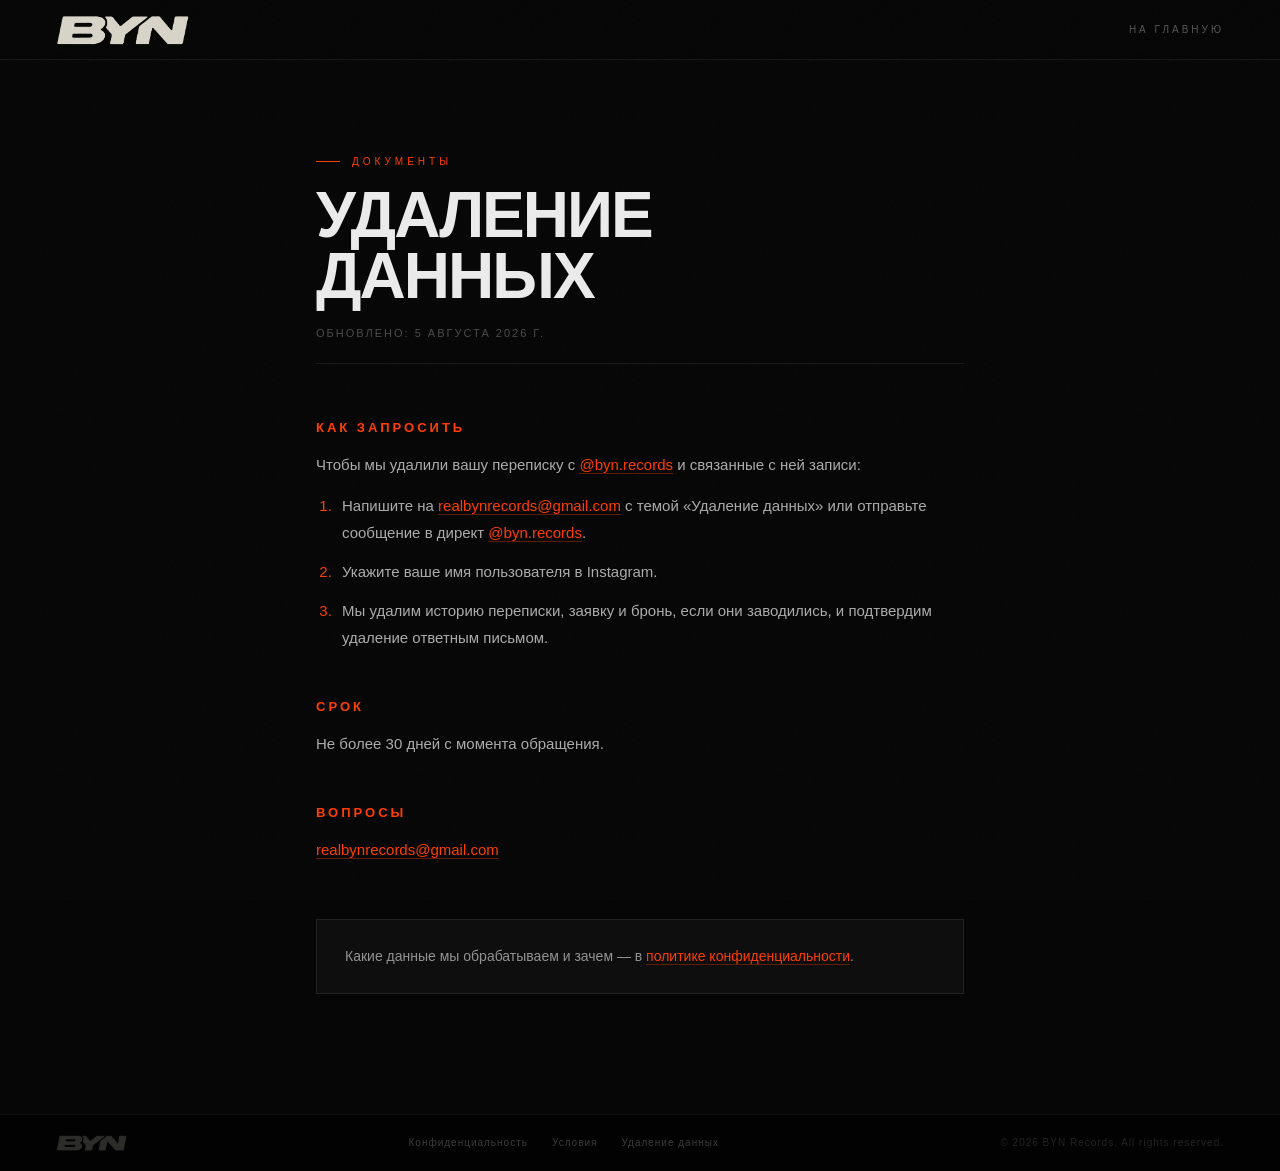
==== data-deletion/index.html @ b57f947b "Добавить страницы /privacy, /terms и /data-deletion Три юридические страницы для App Review в Meta: " ====
<!DOCTYPE html>
<html lang="ru-BY">
<head>
<meta charset="UTF-8">
<meta name="viewport" content="width=device-width, initial-scale=1.0">
<title>Удаление данных — BYN Records</title>
<meta name="description" content="Как запросить удаление переписки с @byn.records и связанных с ней записей: порядок обращения и срок.">
<meta name="robots" content="index, follow">
<link rel="icon" href="/favicon.ico">
<link rel="canonical" href="https://bynrecords.by/data-deletion">
<link rel="stylesheet" href="/legal.css">
</head>
<body>

<nav>
  <a href="/" class="nav-logo"><img src="/logo.png" alt="BYN Records" width="133" height="30"></a>
  <a href="/" class="nav-back">На главную</a>
</nav>

<main>
  <div class="eyebrow">Документы</div>
  <h1>Удаление<br>данных</h1>
  <div class="updated">Обновлено: 5 августа 2026 г.</div>

  <h2>Как запросить</h2>
  <p>Чтобы мы удалили вашу переписку с
  <a class="link" href="https://instagram.com/byn.records" target="_blank" rel="noopener">@byn.records</a>
  и связанные с ней записи:</p>

  <ol>
    <li>Напишите на <a class="link" href="mailto:realbynrecords@gmail.com?subject=%D0%A3%D0%B4%D0%B0%D0%BB%D0%B5%D0%BD%D0%B8%D0%B5%20%D0%B4%D0%B0%D0%BD%D0%BD%D1%8B%D1%85">realbynrecords@gmail.com</a>
    с темой «Удаление данных» или отправьте сообщение в директ
    <a class="link" href="https://instagram.com/byn.records" target="_blank" rel="noopener">@byn.records</a>.</li>
    <li>Укажите ваше имя пользователя в Instagram.</li>
    <li>Мы удалим историю переписки, заявку и бронь, если они заводились,
    и подтвердим удаление ответным письмом.</li>
  </ol>

  <h2>Срок</h2>
  <p>Не более 30 дней с момента обращения.</p>

  <h2>Вопросы</h2>
  <p><a class="link" href="mailto:realbynrecords@gmail.com">realbynrecords@gmail.com</a></p>

  <div class="note">
    <p>Какие данные мы обрабатываем и зачем — в
    <a class="link" href="/privacy">политике конфиденциальности</a>.</p>
  </div>
</main>

<footer>
  <span class="f-logo"><img src="/logo.png" alt="BYN Records" width="71" height="16"></span>
  <span class="f-links">
    <a href="/privacy">Конфиденциальность</a>
    <a href="/terms">Условия</a>
    <a href="/data-deletion">Удаление данных</a>
  </span>
  <span class="f-copy">&copy; 2026 BYN Records. All rights reserved.</span>
</footer>

</body>
</html>
---- legal.css ----
/* ─── BYN RECORDS — юридические страницы ─── */

*, *::before, *::after { margin:0; padding:0; box-sizing:border-box; }
html { scroll-behavior:smooth; }
a { color:#EBEBEB; text-decoration:none; }

::selection { background:rgba(255,61,0,.4); color:#EBEBEB; }
::-moz-selection { background:rgba(255,61,0,.4); color:#EBEBEB; }

body {
  background:#060606;
  color:#EBEBEB;
  font-family:'Helvetica Neue', Helvetica, Arial, sans-serif;
  overflow-x:hidden;
}

/* грейн, как на главной */
body::before {
  content:'';
  position:fixed; inset:0; z-index:9000; pointer-events:none;
  opacity:.025;
  background-image:url("data:image/svg+xml,%3Csvg viewBox='0 0 512 512' xmlns='http://www.w3.org/2000/svg'%3E%3Cfilter id='n'%3E%3CfeTurbulence type='fractalNoise' baseFrequency='.85' numOctaves='4' stitchTiles='stitch'/%3E%3C/filter%3E%3Crect width='100%25' height='100%25' filter='url(%23n)'/%3E%3C/svg%3E");
  background-size:180px;
}

/* ─── NAV ─── */
nav {
  position:fixed; top:0; left:0; right:0; z-index:500;
  display:flex; align-items:center; justify-content:space-between;
  padding:0 56px; height:60px;
  background:rgba(6,6,6,.95);
  backdrop-filter:blur(20px);
  -webkit-backdrop-filter:blur(20px);
  border-bottom:1px solid rgba(255,255,255,.07);
}
.nav-logo img { display:block; image-rendering:crisp-edges; image-rendering:-webkit-optimize-contrast; }
.nav-back {
  font-size:10px; font-weight:500; letter-spacing:3px; text-transform:uppercase;
  color:rgba(235,235,235,.35); transition:color .2s;
}
.nav-back:hover { color:#FF3D00; }

/* ─── СОДЕРЖИМОЕ ─── */
main {
  max-width:760px;
  margin:0 auto;
  padding:calc(60px + 96px) 56px 120px;
}

.eyebrow {
  font-size:10px; font-weight:500; letter-spacing:4px; text-transform:uppercase;
  color:#FF3D00; display:flex; align-items:center; gap:12px; margin-bottom:18px;
}
.eyebrow::before { content:''; display:block; width:24px; height:1px; background:#FF3D00; }

h1 {
  font-size:clamp(36px,6vw,64px); font-weight:900;
  line-height:.95; letter-spacing:-2px; text-transform:uppercase;
  color:#EBEBEB; margin-bottom:20px;
}

.updated {
  font-size:11px; font-weight:300; letter-spacing:2px; text-transform:uppercase;
  color:rgba(235,235,235,.3); margin-bottom:56px;
  padding-bottom:24px; border-bottom:1px solid rgba(255,255,255,.08);
}

h2 {
  font-size:13px; font-weight:700; letter-spacing:3px; text-transform:uppercase;
  color:#FF3D00; margin:48px 0 16px;
}
h2:first-of-type { margin-top:0; }

p, li {
  font-size:15px; font-weight:300; line-height:1.8;
  color:rgba(235,235,235,.72);
}
p + p { margin-top:14px; }

ol, ul { margin:14px 0 0 20px; }
li { margin-bottom:12px; padding-left:6px; }
li::marker { color:#FF3D00; }

a.link { color:#FF3D00; border-bottom:1px solid rgba(255,61,0,.35); transition:border-color .2s; }
a.link:hover { border-color:#FF3D00; }

.note {
  margin-top:56px; padding:24px 28px;
  background:rgba(255,255,255,.03); border:1px solid rgba(255,255,255,.08);
}
.note p { font-size:14px; color:rgba(235,235,235,.6); }

/* ─── FOOTER ─── */
footer {
  background:#020202; padding:20px 56px;
  display:flex; align-items:center; justify-content:space-between;
  border-top:1px solid rgba(255,255,255,.05);
}
.f-logo img { height:16px; display:block; opacity:.2; }
.f-copy { font-size:10px; font-weight:300; color:rgba(235,235,235,.15); letter-spacing:1px; }
.f-links { display:flex; gap:24px; }
.f-links a { font-size:10px; font-weight:300; letter-spacing:1px; color:rgba(235,235,235,.25); transition:color .2s; }
.f-links a:hover { color:#FF3D00; }

/* ─── АДАПТИВ ─── */
@media(max-width:980px) {
  nav { padding:0 20px; height:56px; }
  .nav-logo img { width:100px; height:auto; }
  main { padding:calc(56px + 56px) 20px 80px; }
  footer { flex-direction:column; gap:12px; text-align:center; padding:24px 20px; }
}
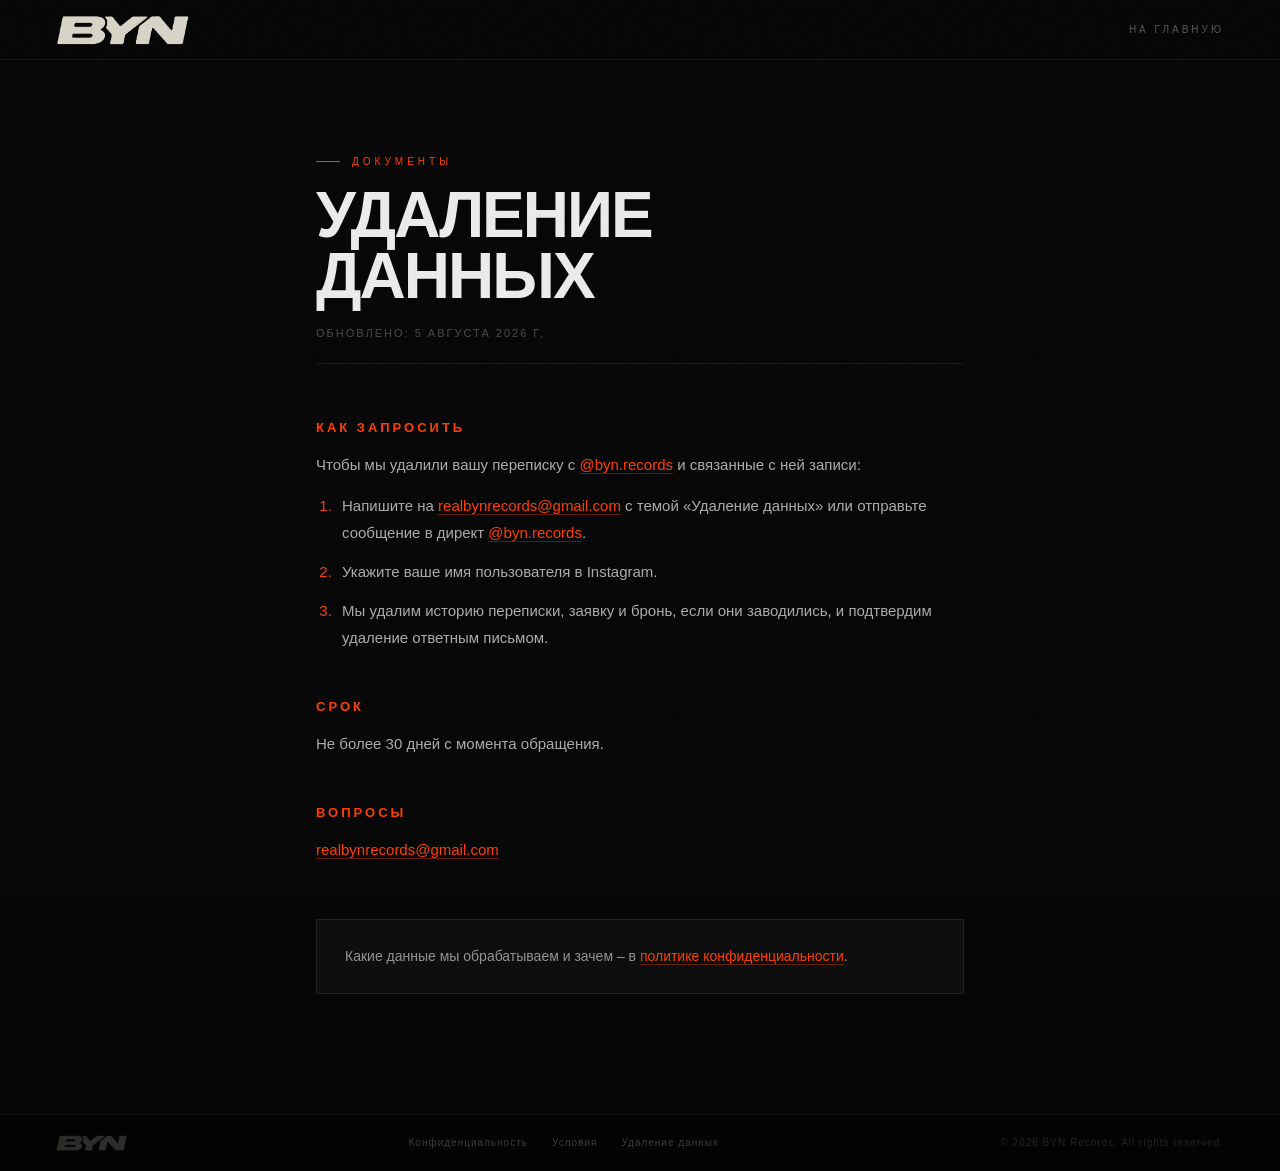
==== commit d553f75d: "Замок без перекрытия состава + короткие тире по всему сайту Замок Playa/Playa+ перенесён в поток кар" ====
--- a/data-deletion/index.html
+++ b/data-deletion/index.html
@@ -3,7 +3,7 @@
 <head>
 <meta charset="UTF-8">
 <meta name="viewport" content="width=device-width, initial-scale=1.0">
-<title>Удаление данных — BYN Records</title>
+<title>Удаление данных – BYN Records</title>
 <meta name="description" content="Как запросить удаление переписки с @byn.records и связанных с ней записей: порядок обращения и срок.">
 <meta name="robots" content="index, follow">
 <link rel="icon" href="/favicon.ico">
@@ -43,7 +43,7 @@
   <p><a class="link" href="mailto:realbynrecords@gmail.com">realbynrecords@gmail.com</a></p>
 
   <div class="note">
-    <p>Какие данные мы обрабатываем и зачем — в
+    <p>Какие данные мы обрабатываем и зачем – в
     <a class="link" href="/privacy">политике конфиденциальности</a>.</p>
   </div>
 </main>
